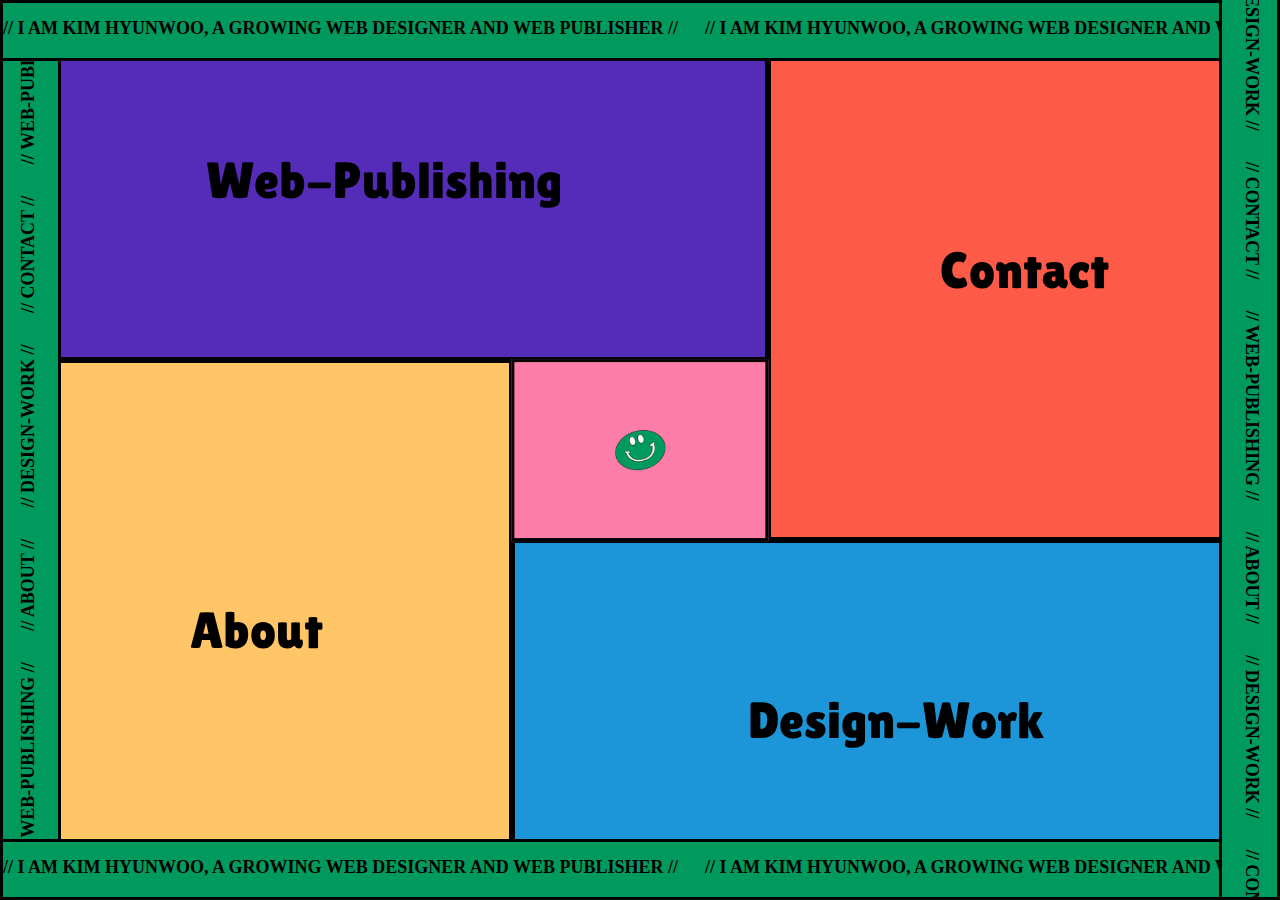
==== index.html @ 3b31d6b5 "Initial commit" ====
<!DOCTYPE html>
<html lang="ko">
<head>
    <meta charset="UTF-8">
    <meta name="viewport" content="width=device-width, initial-scale=1.0">
    <title>main</title>
    <!-- FONT CSS -->
     <link rel="stylesheet" href="css/font.css">
    <!-- CSS -->
    <link rel="stylesheet" href="css/main.css">
    <!-- GSAP CDN -->
    <script src="https://cdnjs.cloudflare.com/ajax/libs/gsap/3.12.5/gsap.min.js"></script>
    <!-- jQuert CDN -->
    <script src="https://code.jquery.com/jquery-3.7.1.min.js"></script>
    <!-- JS -->
    <script src="js/script.js"></script>
</head>
<body>
    <div class="offerline top">
        <div class="offerline_marquee">
            <p>// I am Kim Hyunwoo, a growing web designer and web publisher // &nbsp;&nbsp;&nbsp;&nbsp;&nbsp;// I am Kim Hyunwoo, a growing web designer and web publisher // &nbsp;&nbsp;&nbsp;&nbsp;&nbsp;// I am Kim Hyunwoo, a growing web designer and web publisher //</p>
            <p>// I am Kim Hyunwoo, a growing web designer and web publisher // &nbsp;&nbsp;&nbsp;&nbsp;&nbsp;// I am Kim Hyunwoo, a growing web designer and web publisher // &nbsp;&nbsp;&nbsp;&nbsp;&nbsp;// I am Kim Hyunwoo, a growing web designer and web publisher //</p>
        </div>
    </div>
    <div class="offerline bottom">
        <div class="offerline_marquee">
            <p>// I am Kim Hyunwoo, a growing web designer and web publisher // &nbsp;&nbsp;&nbsp;&nbsp;&nbsp;// I am Kim Hyunwoo, a growing web designer and web publisher // &nbsp;&nbsp;&nbsp;&nbsp;&nbsp;// I am Kim Hyunwoo, a growing web designer and web publisher //</p>
            <p>// I am Kim Hyunwoo, a growing web designer and web publisher // &nbsp;&nbsp;&nbsp;&nbsp;&nbsp;// I am Kim Hyunwoo, a growing web designer and web publisher // &nbsp;&nbsp;&nbsp;&nbsp;&nbsp;// I am Kim Hyunwoo, a growing web designer and web publisher //</p>
        </div>
    </div>
    <div class="offerline left">
        <div class="offerline_marquee">
            <p>// WEB-PUBLISHING // &nbsp;&nbsp;&nbsp;&nbsp;&nbsp; // ABOUT // &nbsp;&nbsp;&nbsp;&nbsp;&nbsp; // DESIGN-WORK // &nbsp;&nbsp;&nbsp;&nbsp;&nbsp; // CONTACT // &nbsp;&nbsp;&nbsp;&nbsp;&nbsp; // WEB-PUBLISHING // &nbsp;&nbsp;&nbsp;&nbsp;&nbsp; // ABOUT // &nbsp;&nbsp;&nbsp;&nbsp;&nbsp; // DESIGN-WORK // &nbsp;&nbsp;&nbsp;&nbsp;&nbsp; // CONTACT //</p>
            <p>// WEB-PUBLISHING // &nbsp;&nbsp;&nbsp;&nbsp;&nbsp; // ABOUT // &nbsp;&nbsp;&nbsp;&nbsp;&nbsp; // DESIGN-WORK // &nbsp;&nbsp;&nbsp;&nbsp;&nbsp; // CONTACT // &nbsp;&nbsp;&nbsp;&nbsp;&nbsp; // WEB-PUBLISHING // &nbsp;&nbsp;&nbsp;&nbsp;&nbsp; // ABOUT // &nbsp;&nbsp;&nbsp;&nbsp;&nbsp; // DESIGN-WORK // &nbsp;&nbsp;&nbsp;&nbsp;&nbsp; // CONTACT //</p>
        </div>
    </div>
    <div class="offerline right">
        <div class="offerline_marquee">
            <p>// WEB-PUBLISHING // &nbsp;&nbsp;&nbsp;&nbsp;&nbsp; // ABOUT // &nbsp;&nbsp;&nbsp;&nbsp;&nbsp; // DESIGN-WORK // &nbsp;&nbsp;&nbsp;&nbsp;&nbsp; // CONTACT // &nbsp;&nbsp;&nbsp;&nbsp;&nbsp; // WEB-PUBLISHING // &nbsp;&nbsp;&nbsp;&nbsp;&nbsp; // ABOUT // &nbsp;&nbsp;&nbsp;&nbsp;&nbsp; // DESIGN-WORK // &nbsp;&nbsp;&nbsp;&nbsp;&nbsp; // CONTACT //</p>
            <p>// WEB-PUBLISHING // &nbsp;&nbsp;&nbsp;&nbsp;&nbsp; // ABOUT // &nbsp;&nbsp;&nbsp;&nbsp;&nbsp; // DESIGN-WORK // &nbsp;&nbsp;&nbsp;&nbsp;&nbsp; // CONTACT // &nbsp;&nbsp;&nbsp;&nbsp;&nbsp; // WEB-PUBLISHING // &nbsp;&nbsp;&nbsp;&nbsp;&nbsp; // ABOUT // &nbsp;&nbsp;&nbsp;&nbsp;&nbsp; // DESIGN-WORK // &nbsp;&nbsp;&nbsp;&nbsp;&nbsp; // CONTACT //</p>
        </div>
    </div>
    <div class="wrap">
        <a href="web-publishing.html" class="Web-Publishing">Web-Publishing</a>
        <a href="about.html" class="About">About</a>
        <a href="design-work.html" class="Design-Work">Design-Work</a>
        <a href="contact.html" class="Contact">Contact</a>
        <a href="index.html" class="center">
            <img src="images/Group 9 copy 2.png" alt="">
            <div class="ball"></div>
        </a>
    </div>
</body>
</html>
---- css/font.css ----
@import url('https://fonts.googleapis.com/css2?family=Lilita+One&display=swap');
@font-face {
    font-family: "Lilita One", serif;
    src: url(../font/LilitaOne-Regular.ttf);
    font-weight: 400;
    font-style: normal;
}
---- css/main.css ----
@charset "utf-8";
*{
    margin: 0;
    padding: 0;
    box-sizing: border-box;
}
ul{
    list-style: none;
}
a{
    text-decoration: none;
    color: #000;
}
body{
    
}
.offerline {
    position: absolute;
    left: 0;
    width: 100%;
    max-width: 100%;
    background-color: #009A5E;
    padding: 15px 0;
    text-align: center;
    z-index: 99;
    overflow:hidden;
    border: 3px solid #000;
}
.offerline.top{
    z-index: 10;
    top: 0;
}
.offerline.bottom{
    z-index: 8;
    bottom: 0;
}
.offerline.left{
    top: 95vh;
    transform: rotate(-90deg);
    transform-origin: top left;
    z-index: 7;
}
.offerline.right{
    top: 100vh;
    transform: rotate(90deg);
    transform-origin: top right;
}
.offerline_marquee {
    white-space: nowrap;
    overflow: hidden;
    display: inline-block;
    animation: marquee 30s linear infinite;
}
.offerline_marquee:hover {
    animation-play-state: paused;
}
.offerline_marquee p {
    display: inline-block;
    text-transform: uppercase;
    font-size: 18px;
    font-weight: 600;
}
@keyframes marquee {
    0% {
        transform: translate3d(0,0,0)
    }
    100% {
        transform: translate3d(-50%,0,0)
    }
}
/*  마퀴 반응형 */
@media screen and (max-width:768px) {
    .offerline{
        display: none;
    }
}
.wrap{
    font-family: "Lilita One", serif;
    font-weight: 400;
    font-style: normal;
}
.wrap .Web-Publishing {
    display: flex;
    align-items: center;
    justify-content: center;
    width: 60%;
    height: 40%;
    font-size: 4vw;
    border: 3px solid black;
    position: absolute;
    top: 0;
    background-color: #552CB8;
    transition: width 0.5s ease, height 0.5s ease;
}
.wrap .About{
    z-index: 1;
    display: flex;
    align-items: center;
    justify-content: center;
    width: 40%;
    height: 60%;
    font-size: 4vw;
    border: 3px solid black;
    position: absolute;
    bottom: 0;
    background-color: #FFC567;
    transition: width 0.5s ease, height 0.5s ease;
}
.wrap .Design-Work{
    display: flex;
    align-items: center;
    justify-content: center;
    width: 60%;
    height: 40%;
    font-size: 4vw;
    border: 3px solid black;
    position: absolute;
    bottom: 0;
    right: 0;
    background-color: #1C96D9;
    transition: width 0.5s ease, height 0.5s ease;
}
.wrap .Contact{
    display: flex;
    align-items: center;
    justify-content: center;
    width: 40%;
    height: 60%;
    font-size: 4vw;
    border: 3px solid black;
    position: absolute;
    top: 0;
    right: 0;
    background-color: #FD5A47;
    transition: width 0.5s ease, height 0.5s ease;
}
.wrap .center{
    z-index: 1;
    width: 20.1%;
    height: 20.2%;
    display: flex;
    align-items: center;
    justify-content: center;
    position: absolute;
    top: 50%;
    left: 50%;
    transform: translate(-50%,-50%);
    background-color: #FC7DA8;
    border: 3px solid black;
    transition:top 0.5s ease, left 0.5s ease;
}
.wrap .center:hover .ball{
    display: block;
}
.wrap .center img{
    width: 20%;
    object-fit: cover;
    z-index: 10;
}
.wrap .center img:hover{
    transform: scale(1.2);
    transition: .5s;
}
@media screen and (max-width:768px) {
    .outline-body{
        display: none;
    }
}
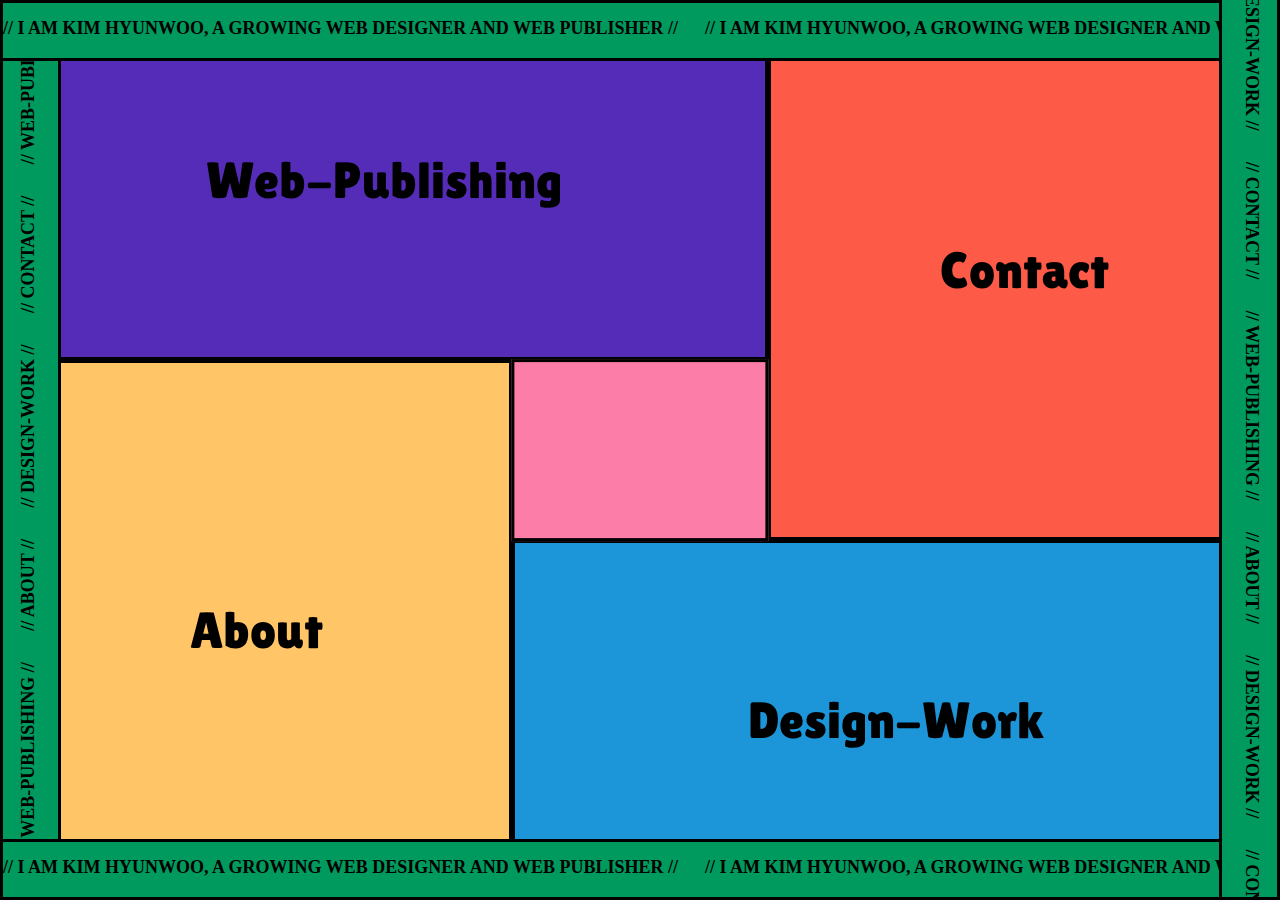
==== commit 22bb85e1: "Add files via upload" ====
--- a/index.html
+++ b/index.html
@@ -1,54 +1,65 @@
-<!DOCTYPE html>
-<html lang="ko">
-<head>
-    <meta charset="UTF-8">
-    <meta name="viewport" content="width=device-width, initial-scale=1.0">
-    <title>main</title>
-    <!-- FONT CSS -->
-     <link rel="stylesheet" href="css/font.css">
-    <!-- CSS -->
-    <link rel="stylesheet" href="css/main.css">
-    <!-- GSAP CDN -->
-    <script src="https://cdnjs.cloudflare.com/ajax/libs/gsap/3.12.5/gsap.min.js"></script>
-    <!-- jQuert CDN -->
-    <script src="https://code.jquery.com/jquery-3.7.1.min.js"></script>
-    <!-- JS -->
-    <script src="js/script.js"></script>
-</head>
-<body>
-    <div class="offerline top">
-        <div class="offerline_marquee">
-            <p>// I am Kim Hyunwoo, a growing web designer and web publisher // &nbsp;&nbsp;&nbsp;&nbsp;&nbsp;// I am Kim Hyunwoo, a growing web designer and web publisher // &nbsp;&nbsp;&nbsp;&nbsp;&nbsp;// I am Kim Hyunwoo, a growing web designer and web publisher //</p>
-            <p>// I am Kim Hyunwoo, a growing web designer and web publisher // &nbsp;&nbsp;&nbsp;&nbsp;&nbsp;// I am Kim Hyunwoo, a growing web designer and web publisher // &nbsp;&nbsp;&nbsp;&nbsp;&nbsp;// I am Kim Hyunwoo, a growing web designer and web publisher //</p>
-        </div>
-    </div>
-    <div class="offerline bottom">
-        <div class="offerline_marquee">
-            <p>// I am Kim Hyunwoo, a growing web designer and web publisher // &nbsp;&nbsp;&nbsp;&nbsp;&nbsp;// I am Kim Hyunwoo, a growing web designer and web publisher // &nbsp;&nbsp;&nbsp;&nbsp;&nbsp;// I am Kim Hyunwoo, a growing web designer and web publisher //</p>
-            <p>// I am Kim Hyunwoo, a growing web designer and web publisher // &nbsp;&nbsp;&nbsp;&nbsp;&nbsp;// I am Kim Hyunwoo, a growing web designer and web publisher // &nbsp;&nbsp;&nbsp;&nbsp;&nbsp;// I am Kim Hyunwoo, a growing web designer and web publisher //</p>
-        </div>
-    </div>
-    <div class="offerline left">
-        <div class="offerline_marquee">
-            <p>// WEB-PUBLISHING // &nbsp;&nbsp;&nbsp;&nbsp;&nbsp; // ABOUT // &nbsp;&nbsp;&nbsp;&nbsp;&nbsp; // DESIGN-WORK // &nbsp;&nbsp;&nbsp;&nbsp;&nbsp; // CONTACT // &nbsp;&nbsp;&nbsp;&nbsp;&nbsp; // WEB-PUBLISHING // &nbsp;&nbsp;&nbsp;&nbsp;&nbsp; // ABOUT // &nbsp;&nbsp;&nbsp;&nbsp;&nbsp; // DESIGN-WORK // &nbsp;&nbsp;&nbsp;&nbsp;&nbsp; // CONTACT //</p>
-            <p>// WEB-PUBLISHING // &nbsp;&nbsp;&nbsp;&nbsp;&nbsp; // ABOUT // &nbsp;&nbsp;&nbsp;&nbsp;&nbsp; // DESIGN-WORK // &nbsp;&nbsp;&nbsp;&nbsp;&nbsp; // CONTACT // &nbsp;&nbsp;&nbsp;&nbsp;&nbsp; // WEB-PUBLISHING // &nbsp;&nbsp;&nbsp;&nbsp;&nbsp; // ABOUT // &nbsp;&nbsp;&nbsp;&nbsp;&nbsp; // DESIGN-WORK // &nbsp;&nbsp;&nbsp;&nbsp;&nbsp; // CONTACT //</p>
-        </div>
-    </div>
-    <div class="offerline right">
-        <div class="offerline_marquee">
-            <p>// WEB-PUBLISHING // &nbsp;&nbsp;&nbsp;&nbsp;&nbsp; // ABOUT // &nbsp;&nbsp;&nbsp;&nbsp;&nbsp; // DESIGN-WORK // &nbsp;&nbsp;&nbsp;&nbsp;&nbsp; // CONTACT // &nbsp;&nbsp;&nbsp;&nbsp;&nbsp; // WEB-PUBLISHING // &nbsp;&nbsp;&nbsp;&nbsp;&nbsp; // ABOUT // &nbsp;&nbsp;&nbsp;&nbsp;&nbsp; // DESIGN-WORK // &nbsp;&nbsp;&nbsp;&nbsp;&nbsp; // CONTACT //</p>
-            <p>// WEB-PUBLISHING // &nbsp;&nbsp;&nbsp;&nbsp;&nbsp; // ABOUT // &nbsp;&nbsp;&nbsp;&nbsp;&nbsp; // DESIGN-WORK // &nbsp;&nbsp;&nbsp;&nbsp;&nbsp; // CONTACT // &nbsp;&nbsp;&nbsp;&nbsp;&nbsp; // WEB-PUBLISHING // &nbsp;&nbsp;&nbsp;&nbsp;&nbsp; // ABOUT // &nbsp;&nbsp;&nbsp;&nbsp;&nbsp; // DESIGN-WORK // &nbsp;&nbsp;&nbsp;&nbsp;&nbsp; // CONTACT //</p>
-        </div>
-    </div>
-    <div class="wrap">
-        <a href="web-publishing.html" class="Web-Publishing">Web-Publishing</a>
-        <a href="about.html" class="About">About</a>
-        <a href="design-work.html" class="Design-Work">Design-Work</a>
-        <a href="contact.html" class="Contact">Contact</a>
-        <a href="index.html" class="center">
-            <img src="images/Group 9 copy 2.png" alt="">
-            <div class="ball"></div>
-        </a>
-    </div>
-</body>
+<!DOCTYPE html>
+<html lang="ko">
+<head>
+    <meta charset="UTF-8">
+    <meta name="viewport" content="width=device-width, initial-scale=1.0">
+    <title>main</title>
+    <meta name="title" content="웹디자이너 - 김현우's 포트폴리오">
+    <meta name="keywords" content="웹디자이너,웹퍼블리셔,대구 웹디자이너">
+    <meta name="description" content="포트폴리오.">
+    <meta name="format-detection" content="telephone=no">
+    <meta property="og:image" content="images/logo.png"> 
+    <meta property="og:image:width" content="1200"> 
+    <meta property="og:image:height" content="630"> 
+    <meta property="og:title" content="웹퍼블리셔 -김현우 포트폴리오"> 
+    <meta property="og:description" content="웹디자이너 김현우입니다. 포트폴리오 방문을 환영합니다">
+    <!-- FONT CSS -->
+     <link rel="stylesheet" href="css/font.css">
+    <!-- CSS -->
+    <link rel="stylesheet" href="css/main.css">
+    <!-- GSAP CDN -->
+    <script src="https://cdnjs.cloudflare.com/ajax/libs/gsap/3.12.5/gsap.min.js"></script>
+    <!-- jQuert CDN -->
+    <script src="https://code.jquery.com/jquery-3.7.1.min.js"></script>
+    <!-- JS -->
+    <script src="js/script.js"></script>
+    <!-- favicon -->
+    <link rel="shortcut icon" href="ico_favicon.ico">
+</head>
+<body>
+    <div class="offerline top">
+        <div class="offerline_marquee">
+            <p>// I am Kim Hyunwoo, a growing web designer and web publisher // &nbsp;&nbsp;&nbsp;&nbsp;&nbsp;// I am Kim Hyunwoo, a growing web designer and web publisher // &nbsp;&nbsp;&nbsp;&nbsp;&nbsp;// I am Kim Hyunwoo, a growing web designer and web publisher //</p>
+            <p>// I am Kim Hyunwoo, a growing web designer and web publisher // &nbsp;&nbsp;&nbsp;&nbsp;&nbsp;// I am Kim Hyunwoo, a growing web designer and web publisher // &nbsp;&nbsp;&nbsp;&nbsp;&nbsp;// I am Kim Hyunwoo, a growing web designer and web publisher //</p>
+        </div>
+    </div>
+    <div class="offerline bottom">
+        <div class="offerline_marquee">
+            <p>// I am Kim Hyunwoo, a growing web designer and web publisher // &nbsp;&nbsp;&nbsp;&nbsp;&nbsp;// I am Kim Hyunwoo, a growing web designer and web publisher // &nbsp;&nbsp;&nbsp;&nbsp;&nbsp;// I am Kim Hyunwoo, a growing web designer and web publisher //</p>
+            <p>// I am Kim Hyunwoo, a growing web designer and web publisher // &nbsp;&nbsp;&nbsp;&nbsp;&nbsp;// I am Kim Hyunwoo, a growing web designer and web publisher // &nbsp;&nbsp;&nbsp;&nbsp;&nbsp;// I am Kim Hyunwoo, a growing web designer and web publisher //</p>
+        </div>
+    </div>
+    <div class="offerline left">
+        <div class="offerline_marquee">
+            <p>// WEB-PUBLISHING // &nbsp;&nbsp;&nbsp;&nbsp;&nbsp; // ABOUT // &nbsp;&nbsp;&nbsp;&nbsp;&nbsp; // DESIGN-WORK // &nbsp;&nbsp;&nbsp;&nbsp;&nbsp; // CONTACT // &nbsp;&nbsp;&nbsp;&nbsp;&nbsp; // WEB-PUBLISHING // &nbsp;&nbsp;&nbsp;&nbsp;&nbsp; // ABOUT // &nbsp;&nbsp;&nbsp;&nbsp;&nbsp; // DESIGN-WORK // &nbsp;&nbsp;&nbsp;&nbsp;&nbsp; // CONTACT //</p>
+            <p>// WEB-PUBLISHING // &nbsp;&nbsp;&nbsp;&nbsp;&nbsp; // ABOUT // &nbsp;&nbsp;&nbsp;&nbsp;&nbsp; // DESIGN-WORK // &nbsp;&nbsp;&nbsp;&nbsp;&nbsp; // CONTACT // &nbsp;&nbsp;&nbsp;&nbsp;&nbsp; // WEB-PUBLISHING // &nbsp;&nbsp;&nbsp;&nbsp;&nbsp; // ABOUT // &nbsp;&nbsp;&nbsp;&nbsp;&nbsp; // DESIGN-WORK // &nbsp;&nbsp;&nbsp;&nbsp;&nbsp; // CONTACT //</p>
+        </div>
+    </div>
+    <div class="offerline right">
+        <div class="offerline_marquee">
+            <p>// WEB-PUBLISHING // &nbsp;&nbsp;&nbsp;&nbsp;&nbsp; // ABOUT // &nbsp;&nbsp;&nbsp;&nbsp;&nbsp; // DESIGN-WORK // &nbsp;&nbsp;&nbsp;&nbsp;&nbsp; // CONTACT // &nbsp;&nbsp;&nbsp;&nbsp;&nbsp; // WEB-PUBLISHING // &nbsp;&nbsp;&nbsp;&nbsp;&nbsp; // ABOUT // &nbsp;&nbsp;&nbsp;&nbsp;&nbsp; // DESIGN-WORK // &nbsp;&nbsp;&nbsp;&nbsp;&nbsp; // CONTACT //</p>
+            <p>// WEB-PUBLISHING // &nbsp;&nbsp;&nbsp;&nbsp;&nbsp; // ABOUT // &nbsp;&nbsp;&nbsp;&nbsp;&nbsp; // DESIGN-WORK // &nbsp;&nbsp;&nbsp;&nbsp;&nbsp; // CONTACT // &nbsp;&nbsp;&nbsp;&nbsp;&nbsp; // WEB-PUBLISHING // &nbsp;&nbsp;&nbsp;&nbsp;&nbsp; // ABOUT // &nbsp;&nbsp;&nbsp;&nbsp;&nbsp; // DESIGN-WORK // &nbsp;&nbsp;&nbsp;&nbsp;&nbsp; // CONTACT //</p>
+        </div>
+    </div>
+    <div class="wrap">
+        <a href="web-publishing.html" class="Web-Publishing">Web-Publishing</a>
+        <a href="about.html" class="About">About</a>
+        <a href="design-work.html" class="Design-Work">Design-Work</a>
+        <a href="contact.html" class="Contact">Contact</a>
+        <a href="index.html" class="center">
+            <img src="images/logo.png" alt="">
+            <div class="ball"></div>
+        </a>
+    </div>
+</body>
 </html>